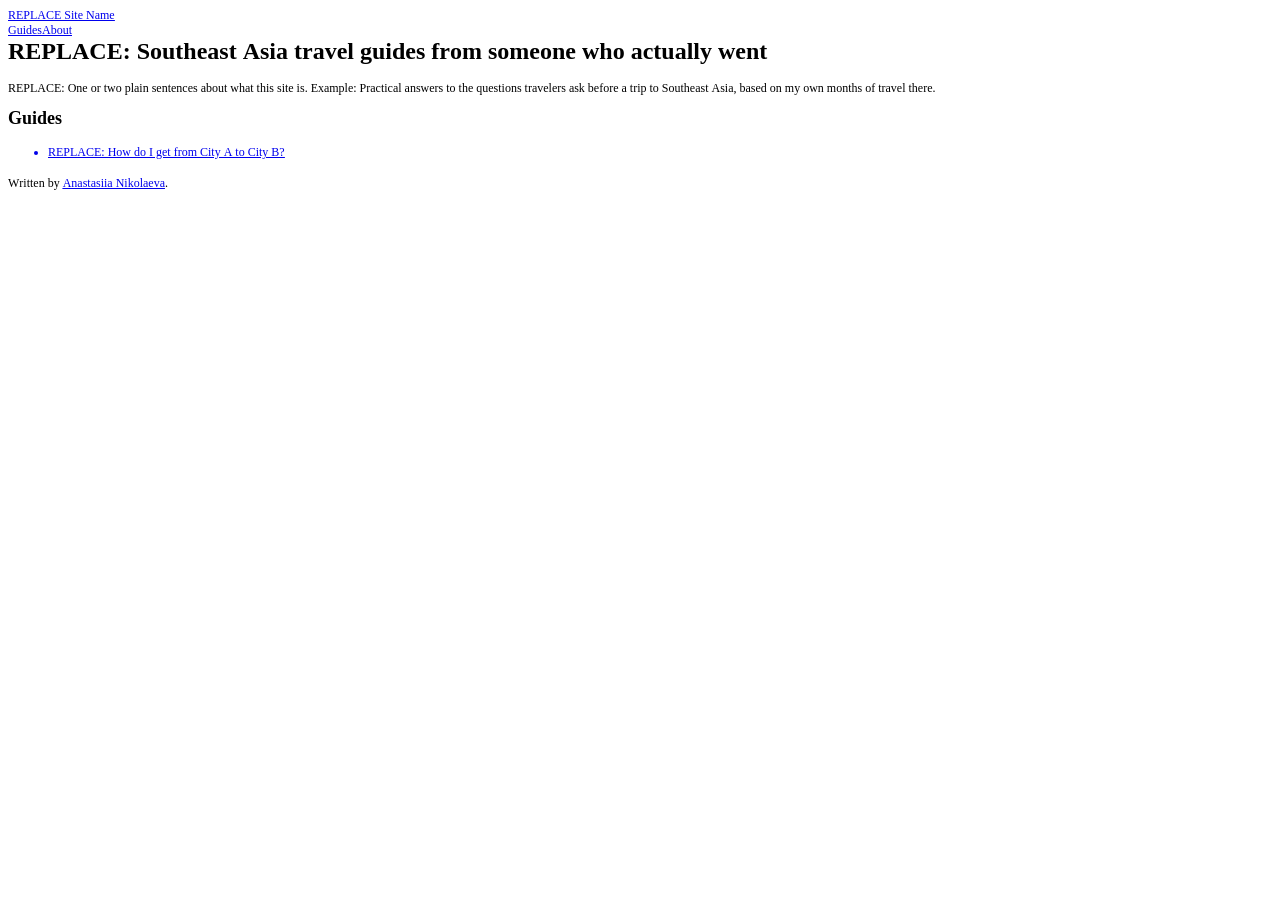
==== index.html @ fa05070a "Add files via upload" ====
<!DOCTYPE html PUBLIC "-//W3C//DTD HTML 4.01//EN" "http://www.w3.org/TR/html4/strict.dtd">
<html>
<head>
  <meta http-equiv="Content-Type" content="text/html; charset=utf-8">
  <meta http-equiv="Content-Style-Type" content="text/css">
  <title></title>
  <meta name="Description" content="REPLACE: Practical Southeast Asia travel guides based on first-hand experience, with direct answers to real traveler questions.">
  <meta name="Generator" content="Cocoa HTML Writer">
  <meta name="CocoaVersion" content="2685.7">
  <style type="text/css">
    p.p1 {margin: 0.0px 0.0px 0.0px 0.0px; font: 12.0px Times; color: #0000e9; -webkit-text-stroke: #0000e9}
    p.p3 {margin: 0.0px 0.0px 12.0px 0.0px; font: 12.0px Times; -webkit-text-stroke: #000000}
    p.p5 {margin: 0.0px 0.0px 12.0px 0.0px; font: 12.0px Times; color: #0000e9; -webkit-text-stroke: #0000e9}
    li.li1 {margin: 0.0px 0.0px 0.0px 0.0px; font: 12.0px Times; color: #0000e9; -webkit-text-stroke: #0000e9}
    span.s1 {text-decoration: underline ; font-kerning: none}
    span.s2 {font-kerning: none}
    span.s3 {-webkit-text-stroke: 0px #000000}
    span.s4 {font-kerning: none; color: #000000; -webkit-text-stroke: 0px #000000}
    span.s5 {text-decoration: underline ; font-kerning: none; -webkit-text-stroke: 0px #0000e9}
    ul.ul1 {list-style-type: disc}
  </style>
</head>
<body>
<p class="p1"><span class="s1"><a href="file:///Users/anastasiianikolaeva/Downloads/site/index.html">REPLACE Site Name</a></span></p>
<p class="p1"><span class="s1"><a href="file:///Users/anastasiianikolaeva/Downloads/site/index.html">Guides</a><a href="file:///Users/anastasiianikolaeva/Downloads/site/about.html">About</a></span></p>
<h1 style="margin: 0.0px 0.0px 16.1px 0.0px; font: 24.0px Times; -webkit-text-stroke: #000000"><span class="s2"><b>REPLACE: Southeast Asia travel guides from someone who actually went</b></span></h1>
<p class="p3"><span class="s2">REPLACE: One or two plain sentences about what this site is. Example: Practical answers to the questions travelers ask before a trip to Southeast Asia, based on my own months of travel there.</span></p>
<h2 style="margin: 0.0px 0.0px 14.9px 0.0px; font: 18.0px Times; -webkit-text-stroke: #000000"><span class="s2"><b>Guides</b></span></h2>
<ul class="ul1">
  <li class="li1"><span class="s3"><a href="file:///Users/anastasiianikolaeva/Downloads/site/guides/sample-guide.html"><span class="s1">REPLACE: How do I get from City A to City B?</span></a></span></li>
</ul>
<p class="p5"><span class="s4">Written by <a href="file:///Users/anastasiianikolaeva/Downloads/site/about.html"><span class="s5">Anastasiia Nik</span></a></span><span class="s1">olaeva</span><span class="s4">.</span></p>
</body>
</html>
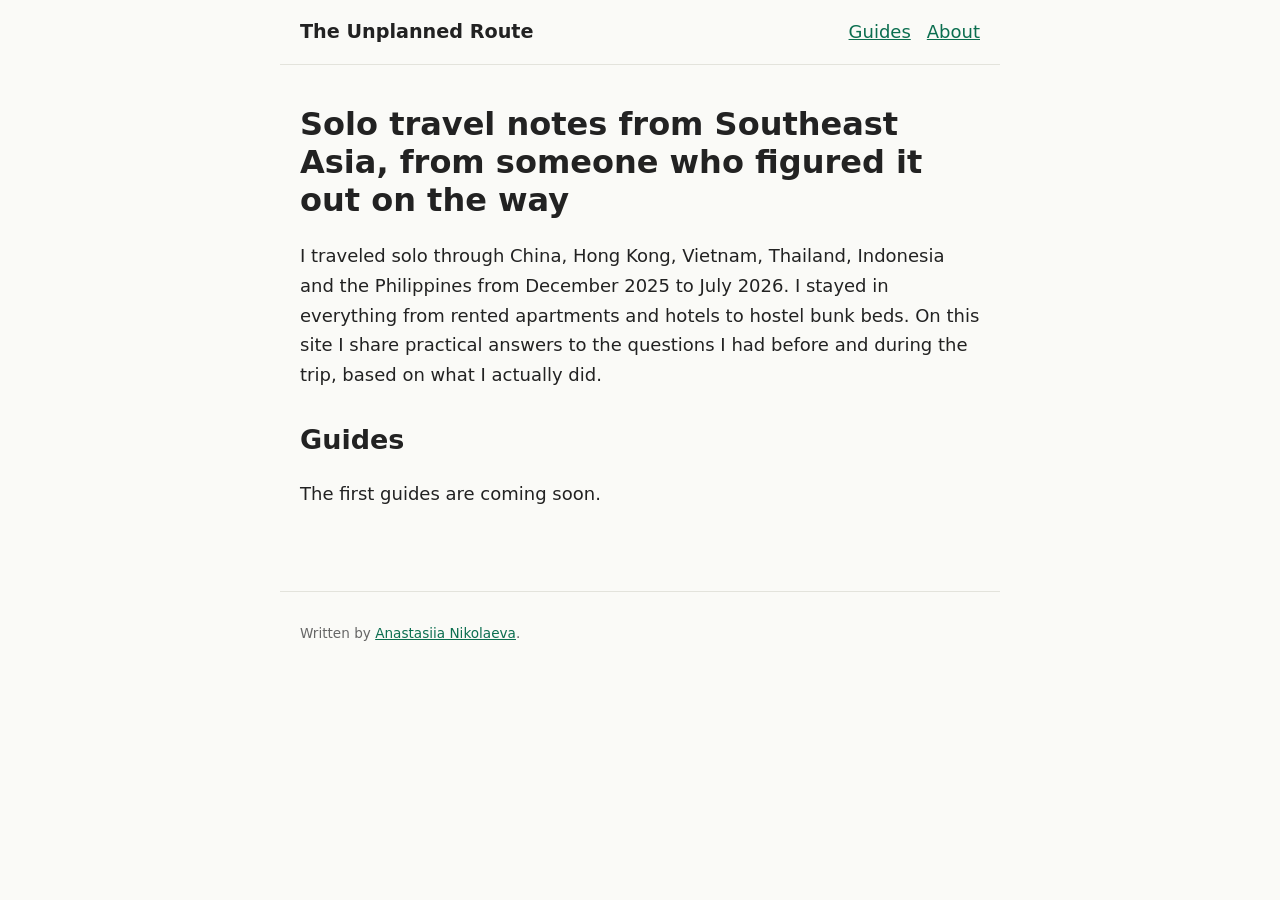
==== commit 4f937ab5: "Add files via upload" ====
--- a/index.html
+++ b/index.html
@@ -1,34 +1,41 @@
-<!DOCTYPE html PUBLIC "-//W3C//DTD HTML 4.01//EN" "http://www.w3.org/TR/html4/strict.dtd">
-<html>
+<!doctype html>
+<html lang="en">
 <head>
-  <meta http-equiv="Content-Type" content="text/html; charset=utf-8">
-  <meta http-equiv="Content-Style-Type" content="text/css">
-  <title></title>
-  <meta name="Description" content="REPLACE: Practical Southeast Asia travel guides based on first-hand experience, with direct answers to real traveler questions.">
-  <meta name="Generator" content="Cocoa HTML Writer">
-  <meta name="CocoaVersion" content="2685.7">
-  <style type="text/css">
-    p.p1 {margin: 0.0px 0.0px 0.0px 0.0px; font: 12.0px Times; color: #0000e9; -webkit-text-stroke: #0000e9}
-    p.p3 {margin: 0.0px 0.0px 12.0px 0.0px; font: 12.0px Times; -webkit-text-stroke: #000000}
-    p.p5 {margin: 0.0px 0.0px 12.0px 0.0px; font: 12.0px Times; color: #0000e9; -webkit-text-stroke: #0000e9}
-    li.li1 {margin: 0.0px 0.0px 0.0px 0.0px; font: 12.0px Times; color: #0000e9; -webkit-text-stroke: #0000e9}
-    span.s1 {text-decoration: underline ; font-kerning: none}
-    span.s2 {font-kerning: none}
-    span.s3 {-webkit-text-stroke: 0px #000000}
-    span.s4 {font-kerning: none; color: #000000; -webkit-text-stroke: 0px #000000}
-    span.s5 {text-decoration: underline ; font-kerning: none; -webkit-text-stroke: 0px #0000e9}
-    ul.ul1 {list-style-type: disc}
-  </style>
+<meta charset="utf-8">
+<meta name="viewport" content="width=device-width, initial-scale=1">
+<title>The Unplanned Route | Solo Travel Notes, Southeast Asia</title>
+<meta name="description" content="Practical solo travel notes from seven months in Asia: Vietnam, Thailand, Indonesia and the Philippines, written from first-hand experience.">
+<link rel="canonical" href="https://travelingana.github.io/">
+<link rel="stylesheet" href="style.css">
+<!-- After you add your site in Google Search Console, paste the verification meta tag here -->
+<script type="application/ld+json">
+{
+  "@context": "https://schema.org",
+  "@type": "WebSite",
+  "name": "The Unplanned Route",
+  "url": "https://travelingana.github.io/"
+}
+</script>
 </head>
 <body>
-<p class="p1"><span class="s1"><a href="file:///Users/anastasiianikolaeva/Downloads/site/index.html">REPLACE Site Name</a></span></p>
-<p class="p1"><span class="s1"><a href="file:///Users/anastasiianikolaeva/Downloads/site/index.html">Guides</a><a href="file:///Users/anastasiianikolaeva/Downloads/site/about.html">About</a></span></p>
-<h1 style="margin: 0.0px 0.0px 16.1px 0.0px; font: 24.0px Times; -webkit-text-stroke: #000000"><span class="s2"><b>REPLACE: Southeast Asia travel guides from someone who actually went</b></span></h1>
-<p class="p3"><span class="s2">REPLACE: One or two plain sentences about what this site is. Example: Practical answers to the questions travelers ask before a trip to Southeast Asia, based on my own months of travel there.</span></p>
-<h2 style="margin: 0.0px 0.0px 14.9px 0.0px; font: 18.0px Times; -webkit-text-stroke: #000000"><span class="s2"><b>Guides</b></span></h2>
-<ul class="ul1">
-  <li class="li1"><span class="s3"><a href="file:///Users/anastasiianikolaeva/Downloads/site/guides/sample-guide.html"><span class="s1">REPLACE: How do I get from City A to City B?</span></a></span></li>
-</ul>
-<p class="p5"><span class="s4">Written by <a href="file:///Users/anastasiianikolaeva/Downloads/site/about.html"><span class="s5">Anastasiia Nik</span></a></span><span class="s1">olaeva</span><span class="s4">.</span></p>
+<header>
+  <a class="brand" href="index.html">The Unplanned Route</a>
+  <nav><a href="index.html">Guides</a><a href="about.html">About</a></nav>
+</header>
+<main>
+  <h1>Solo travel notes from Southeast Asia, from someone who figured it out on the way</h1>
+  <p>I traveled solo through China, Hong Kong, Vietnam, Thailand, Indonesia and the Philippines from December 2025 to July 2026. I stayed in everything from rented apartments and hotels to hostel bunk beds. On this site I share practical answers to the questions I had before and during the trip, based on what I actually did.</p>
+
+  <h2>Guides</h2>
+  <p>The first guides are coming soon.</p>
+  <!-- When your first guide is ready, replace the line above with:
+  <ul>
+    <li><a href="guides/your-guide-file.html">Your guide title</a></li>
+  </ul>
+  -->
+</main>
+<footer>
+  <p>Written by <a href="about.html">Anastasiia Nikolaeva</a>.</p>
+</footer>
 </body>
 </html>
--- a/style.css
+++ b/style.css
@@ -0,0 +1,13 @@
+:root { --bg: #fafaf7; --text: #222; --muted: #666; --accent: #0b6e4f; --max: 720px; }
+* { box-sizing: border-box; }
+body { margin: 0; font: 18px/1.65 system-ui, -apple-system, "Segoe UI", Roboto, sans-serif; color: var(--text); background: var(--bg); }
+header, main, footer { max-width: var(--max); margin: 0 auto; padding: 1rem 1.25rem; }
+header { display: flex; justify-content: space-between; align-items: baseline; flex-wrap: wrap; border-bottom: 1px solid #e3e3dc; }
+header a.brand { font-weight: 700; font-size: 1.2rem; color: var(--text); text-decoration: none; }
+nav a { margin-left: 1rem; }
+a { color: var(--accent); }
+h1 { font-size: 2rem; line-height: 1.2; margin-top: 1.5rem; }
+h2 { margin-top: 2rem; line-height: 1.3; }
+.meta { color: var(--muted); font-size: 0.9rem; }
+.answer { background: #eef6f2; border-left: 4px solid var(--accent); padding: 0.75rem 1rem; margin: 1rem 0; }
+footer { color: var(--muted); font-size: 0.85rem; border-top: 1px solid #e3e3dc; margin-top: 3rem; }
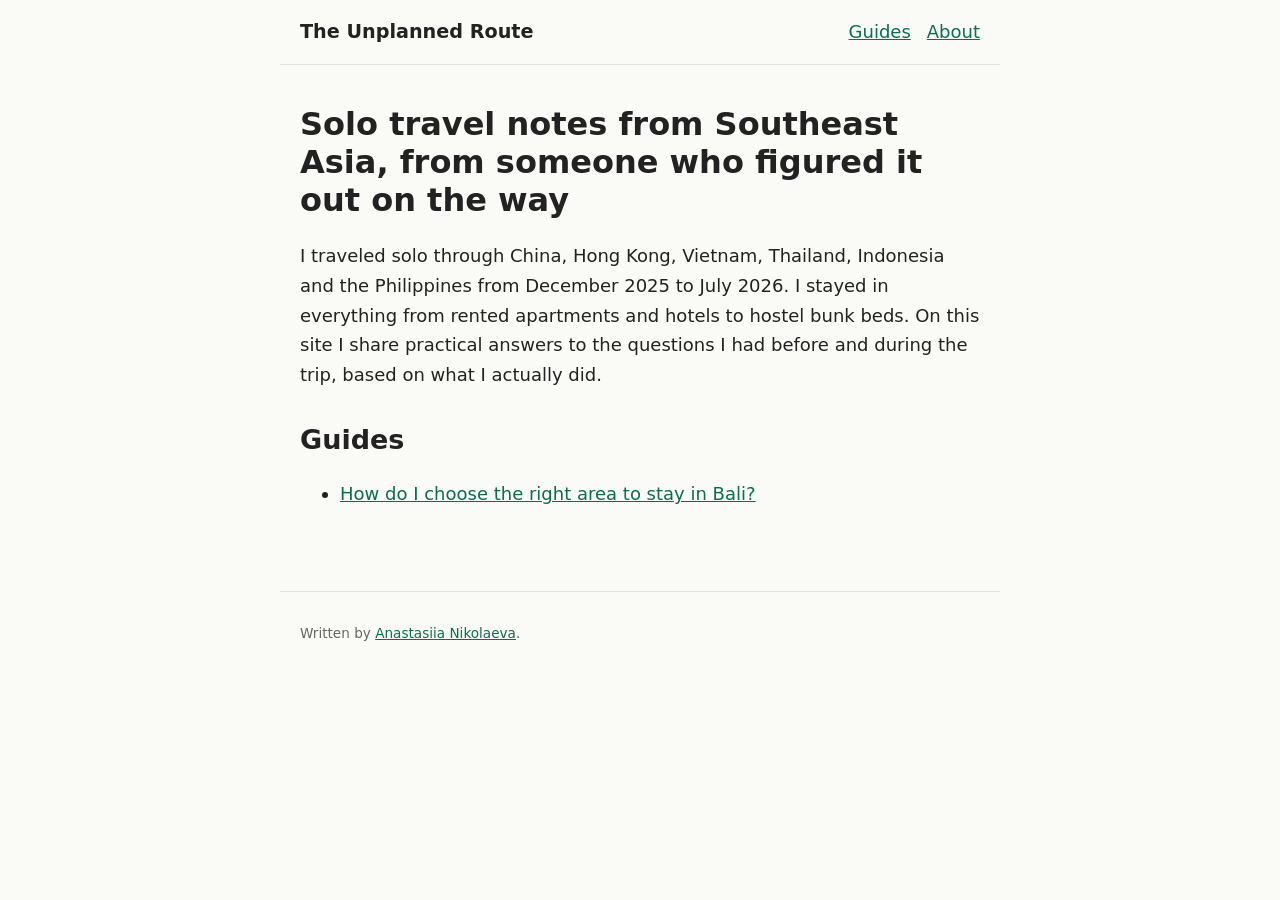
==== commit daafdbbd: "Add files via upload" ====
--- a/index.html
+++ b/index.html
@@ -27,12 +27,10 @@
   <p>I traveled solo through China, Hong Kong, Vietnam, Thailand, Indonesia and the Philippines from December 2025 to July 2026. I stayed in everything from rented apartments and hotels to hostel bunk beds. On this site I share practical answers to the questions I had before and during the trip, based on what I actually did.</p>
 
   <h2>Guides</h2>
-  <p>The first guides are coming soon.</p>
-  <!-- When your first guide is ready, replace the line above with:
   <ul>
-    <li><a href="guides/your-guide-file.html">Your guide title</a></li>
+    <li><a href="guides/choosing-where-to-stay-in-bali.html">How do I choose the right area to stay in Bali?</a></li>
+    <!-- Add one line like the one above for every new guide you publish -->
   </ul>
-  -->
 </main>
 <footer>
   <p>Written by <a href="about.html">Anastasiia Nikolaeva</a>.</p>
--- a/style.css
+++ b/style.css
@@ -10,4 +10,7 @@
 h2 { margin-top: 2rem; line-height: 1.3; }
 .meta { color: var(--muted); font-size: 0.9rem; }
 .answer { background: #eef6f2; border-left: 4px solid var(--accent); padding: 0.75rem 1rem; margin: 1rem 0; }
+table { width: 100%; border-collapse: collapse; margin: 1rem 0; font-size: 0.95rem; }
+th, td { text-align: left; vertical-align: top; padding: 0.5rem 0.6rem; border-bottom: 1px solid #e3e3dc; }
+th { background: #f0f0ea; }
 footer { color: var(--muted); font-size: 0.85rem; border-top: 1px solid #e3e3dc; margin-top: 3rem; }
